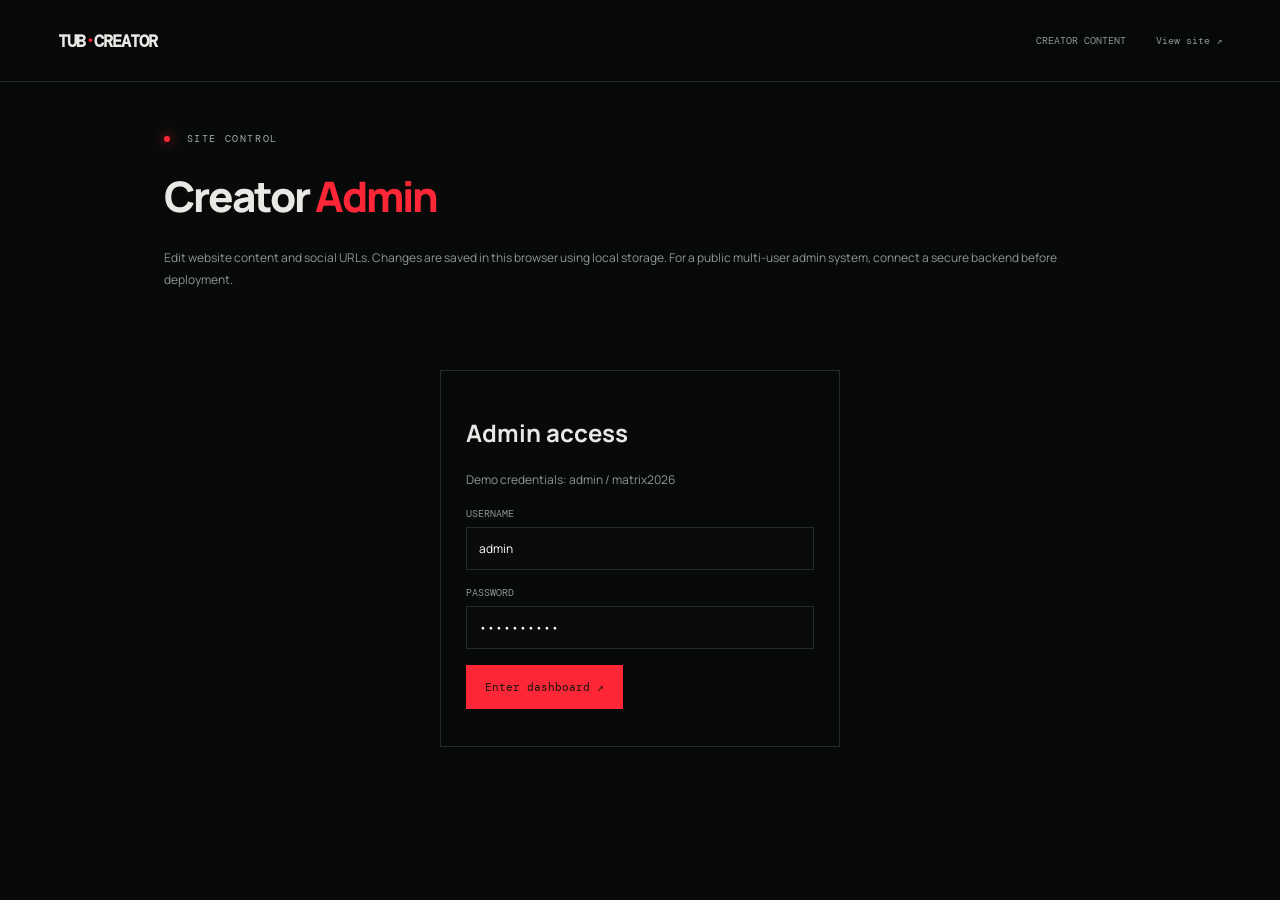
==== admin.html @ bc6277d4 "Update TUB Creator website" ====
<!doctype html><html lang="en"><head><meta charset="utf-8"><meta name="viewport" content="width=device-width,initial-scale=1"><title>TUB Creator Admin</title><link rel="stylesheet" href="style.css"><style>body{min-height:100vh}.admin-wrap{max-width:1000px;margin:50px auto;padding:0 24px}.admin-wrap h1{font-size:42px;letter-spacing:-2px;line-height:1;margin:30px 0}.admin-wrap h1 em{color:var(--green);font-style:normal}.admin-note{color:var(--muted);font-size:12px;line-height:1.8}.admin-grid{display:grid;grid-template-columns:220px 1fr;gap:25px;margin-top:35px}.side{border:1px solid var(--line);padding:12px;height:max-content}.side button{display:block;width:100%;padding:13px;text-align:left;background:none;border:0;color:#a5afa6;font:11px var(--mono);cursor:pointer}.side button.active,.side button:hover{background:#151b16;color:var(--green)}.panel{border:1px solid var(--line);padding:25px}.panel h2{font-size:18px;margin:0 0 20px}.field{display:grid;gap:7px;margin:16px 0}.field label{font:10px var(--mono);color:var(--muted)}.field input,.field textarea{background:#090c0a;border:1px solid var(--line);padding:12px;color:white;font:12px Manrope;width:100%}.row{display:grid;grid-template-columns:1fr 1fr;gap:12px}.save{margin-top:20px}.item{border:1px solid var(--line);padding:15px;margin:12px 0}.item input,.item textarea{margin:5px 0}.item button{background:none;border:1px solid #3a433b;color:var(--green);padding:8px 12px;cursor:pointer}.login{max-width:400px;margin:80px auto;padding:25px;border:1px solid var(--line)}@media(max-width:700px){.admin-grid{grid-template-columns:1fr}.side{display:flex;overflow:auto}.side button{white-space:nowrap;width:auto}.row{grid-template-columns:1fr}.admin-wrap h1{font-size:34px}}</style></head><body><header><a class="brand" href="index.html">TUB<span>·</span>CREATOR</a><span style="margin-left:auto;font:10px var(--mono);color:var(--muted)">CREATOR CONTENT</span><a class="admin-link" href="index.html">View site ↗</a></header><div class="admin-wrap"><div class="eyebrow"><i></i> SITE CONTROL</div><h1>Creator <em>Admin</em></h1><p class="admin-note">Edit website content and social URLs. Changes are saved in this browser using local storage. For a public multi-user admin system, connect a secure backend before deployment.</p><div id="login" class="login"><h2>Admin access</h2><p class="admin-note">Demo credentials: admin / matrix2026</p><div class="field"><label>USERNAME</label><input id="user" value="admin"></div><div class="field"><label>PASSWORD</label><input id="pass" type="password" value="matrix2026"></div><button class="btn primary" id="loginBtn">Enter dashboard ↗</button><p id="loginMsg" class="admin-note"></p></div><div id="dashboard" style="display:none"><div class="admin-grid"><aside class="side"><button class="active" data-tab="general">General</button><button data-tab="services">Services</button><button data-tab="socials">Social links</button><button data-tab="faq">FAQ</button><button data-tab="gallery">Gallery / Uploads</button></aside><section class="panel" id="editor"></section></div></div></div><script src="admin.js"></script></body></html>
---- style.css ----
@import url('https://fonts.googleapis.com/css2?family=DM+Mono:wght@400;500&family=Manrope:wght@300;400;500;600;700;800&display=swap');
:root{--bg:#080a0a;--panel:#0e1211;--line:#252b27;--text:#e7e9e4;--muted:#8e9790;--green:#ff2638;--mono:'DM Mono',monospace}*{box-sizing:border-box}html{scroll-behavior:smooth}body{margin:0;background:var(--bg);color:var(--text);font-family:Manrope,Arial,sans-serif}a{color:inherit;text-decoration:none}.ticker{height:34px;border-bottom:1px solid var(--line);display:flex;align-items:center;overflow:hidden;white-space:nowrap;font:10px var(--mono);color:#aab2a9;padding:0 4.5%;gap:25px}.ticker span{color:var(--green)}header{height:82px;padding:0 4.5%;display:flex;align-items:center;border-bottom:1px solid var(--line);gap:30px;position:sticky;top:0;background:#080a0aeb;backdrop-filter:blur(14px);z-index:9}.brand{font:600 17px var(--mono);letter-spacing:-1px;white-space:nowrap}.brand span{color:var(--green)}nav{display:flex;gap:26px;margin:auto;font:11px var(--mono);color:#aab0aa}nav a:hover,.admin-link:hover{color:var(--green)}.admin-link{font:10px var(--mono);color:var(--muted)}.menu{display:none;background:none;border:0;color:white;font-size:22px}.hero{padding:110px 8% 28px;min-height:670px;position:relative;background:radial-gradient(ellipse at 78% 38%,#18211b 0%,transparent 42%)}.eyebrow,.section-label{font:10px var(--mono);letter-spacing:1.6px;color:#a3ada4}.eyebrow i{display:inline-block;width:6px;height:6px;border-radius:50%;background:var(--green);margin-right:9px;box-shadow:0 0 12px var(--green)}h1{font-size:clamp(76px,13vw,170px);line-height:.83;letter-spacing:-.09em;margin:35px 0 27px;font-weight:800}h1 em,h2 em{font-style:normal;color:var(--green)}.tagline{font-size:21px;font-weight:600;margin:0 0 12px}.sub{font:11px var(--mono);color:var(--muted);max-width:700px;line-height:1.9}.actions{display:flex;gap:12px;margin-top:32px}.btn{border:1px solid #384039;padding:14px 18px;background:transparent;color:#dce1d9;font:11px var(--mono);display:inline-flex;gap:22px;align-items:center;cursor:pointer}.btn b{color:var(--green)}.primary{background:var(--green);color:#11170c;border-color:var(--green)}.primary b{color:#111}.hero-bottom{position:absolute;bottom:25px;left:8%;right:8%;border-top:1px solid var(--line);padding-top:15px;display:flex;justify-content:space-between;color:#69736b;font:9px var(--mono)}.section{padding:90px 8%;border-top:1px solid var(--line)}.section-label{display:flex;justify-content:space-between;margin-bottom:60px}.section-label span{color:#606a62}.split{display:grid;grid-template-columns:1fr 1.1fr;gap:8%;}.split h2,.services-head h2,.community-head h2{font-size:clamp(32px,4.7vw,64px);line-height:1.08;letter-spacing:-.06em;margin:0;font-weight:600}.split>div>p,.services-head>p,.community-head>p{font-size:14px;line-height:1.9;color:#a0a9a1;margin:0 0 30px}.principles{display:grid;grid-template-columns:1fr 1fr;gap:28px 22px}.principles article{border-top:1px solid var(--line);padding-top:16px}.principles b,.cards article>small{font:10px var(--mono);color:var(--green)}h3{font-size:16px;margin:12px 0 8px}.principles p,.cards p,.timeline p{font-size:12px;line-height:1.8;color:var(--muted);margin:0}.services-head,.community-head{display:grid;grid-template-columns:1fr 1.1fr;gap:8%;align-items:end;margin-bottom:40px}.cards{display:grid;grid-template-columns:repeat(3,1fr);border-top:1px solid var(--line);border-left:1px solid var(--line)}.cards article{padding:25px;border-right:1px solid var(--line);border-bottom:1px solid var(--line);min-height:230px;position:relative}.cards .num{font:11px var(--mono);color:#647066}.cards h3{font-size:19px;margin:30px 0 12px}.cards a{display:inline-block;font:10px var(--mono);margin-top:22px;color:var(--green)}.market-grid{display:grid;grid-template-columns:1fr 1fr;border-top:1px solid var(--line);border-left:1px solid var(--line)}.market-grid div{padding:17px;border-right:1px solid var(--line);border-bottom:1px solid var(--line)}.market-grid small,.market-grid span{display:block;font:9px var(--mono);color:var(--muted)}.market-grid b{display:block;font-size:20px;margin:9px 0}.social-grid{display:grid;grid-template-columns:repeat(4,1fr);border:1px solid var(--line)}.social-grid a{padding:23px;border-right:1px solid var(--line);min-height:130px}.social-grid a:last-child{border-right:0}.social-grid small{font:9px var(--mono);color:var(--green)}.social-grid b{display:block;margin:15px 0 8px}.social-grid span{font-size:10px;color:var(--muted)}.stats{display:grid;grid-template-columns:repeat(4,1fr);margin-top:45px}.stats>div{border-left:1px solid var(--line);padding:0 22px}.stats b{font-size:36px;letter-spacing:-2px}.stats b span{color:var(--green)}.stats small{display:block;font:9px var(--mono);color:var(--muted);margin-top:8px}.timeline{border-left:1px solid #303830;padding-left:27px}.timeline article{position:relative;padding:0 0 27px}.timeline article:before{content:'';position:absolute;left:-32px;top:4px;width:8px;height:8px;border:1px solid var(--green);background:var(--bg);border-radius:50%}.timeline small{font:10px var(--mono);color:var(--green)}.timeline h3{margin:8px 0}.faq-list{border-top:1px solid var(--line)}.faq-item{border-bottom:1px solid var(--line)}.faq-q{display:flex;justify-content:space-between;width:100%;padding:20px 0;background:none;border:0;color:var(--text);font:13px Manrope;text-align:left;cursor:pointer}.faq-q span{color:var(--green);font:18px var(--mono)}.faq-a{display:none;padding:0 25px 20px 0;font-size:12px;line-height:1.8;color:var(--muted)}.faq-item.open .faq-a{display:block}.contact form{display:grid;gap:18px}.contact label{display:grid;gap:9px;font:10px var(--mono);color:#9aa49b}.contact input,.contact textarea{width:100%;background:#0b0e0c;border:1px solid var(--line);padding:13px;color:white;font:12px Manrope;outline:none}.contact input:focus,.contact textarea:focus{border-color:var(--green)}form .btn{justify-self:start}footer{padding:45px 8%;border-top:1px solid var(--line)}footer p{font-size:11px;color:var(--muted)}footer #footerSocial{display:flex;gap:20px;font:10px var(--mono);margin:25px 0}footer small{display:block;border-top:1px solid var(--line);padding-top:18px;color:#69736b;font:9px var(--mono)}footer small span{float:right}
@media(max-width:760px){header{height:65px;gap:14px}.menu{display:block;margin-left:auto}nav{display:none;position:absolute;top:64px;left:0;right:0;background:#0b0e0c;padding:22px;flex-direction:column;gap:20px;border-bottom:1px solid var(--line)}nav.show{display:flex}.admin-link{font-size:9px}.hero{padding:90px 6% 50px;min-height:620px}h1{font-size:19vw}.section{padding:65px 6%}.section-label{margin-bottom:38px}.split,.services-head,.community-head{grid-template-columns:1fr;gap:25px}.principles{gap:20px}.cards{grid-template-columns:1fr}.cards article{min-height:190px}.social-grid{grid-template-columns:1fr 1fr}.social-grid a:nth-child(2){border-right:0}.social-grid a{border-bottom:1px solid var(--line)}.stats{grid-template-columns:1fr 1fr;gap:25px}.stats>div{padding-left:14px}.hero-bottom{left:6%;right:6%}footer small span{float:none;display:block;margin-top:10px}}

/* TUB creator refresh */
.hero{background-image:linear-gradient(90deg,rgba(7,10,9,.97) 0%,rgba(7,10,9,.78) 48%,rgba(7,10,9,.32) 100%),radial-gradient(ellipse at 78% 38%,#16352a 0%,transparent 46%),var(--hero-image,none);background-size:cover;background-position:center}
.hero:after{content:"WEB3 / ONCHAIN / CREATOR";position:absolute;right:8%;top:110px;font:10px var(--mono);letter-spacing:2px;color:#a9cbb5;writing-mode:vertical-rl;opacity:.65}
.gallery-head{display:grid;grid-template-columns:1fr 1.1fr;gap:8%;align-items:end;margin-bottom:38px}.gallery-head h2{font-size:clamp(32px,4.7vw,64px);line-height:1.08;letter-spacing:-.06em;margin:0;font-weight:600}.gallery-head p{font-size:14px;line-height:1.9;color:#a0a9a1;margin:0}.gallery-grid{display:grid;grid-template-columns:repeat(3,1fr);gap:12px}.gallery-card{border:1px solid var(--line);background:#0e1211;overflow:hidden}.gallery-card img{width:100%;height:220px;object-fit:cover;display:block;filter:saturate(.78)}.gallery-card div{padding:16px}.gallery-card small{font:9px var(--mono);color:var(--green);display:block;margin-bottom:9px}.gallery-card b{font-size:13px;font-weight:600}.gallery-card:hover img{filter:saturate(1.15);transform:scale(1.02);transition:.35s}
@media(max-width:760px){.gallery-head{grid-template-columns:1fr;gap:20px}.gallery-grid{grid-template-columns:1fr}.gallery-card img{height:210px}.hero:after{display:none}}
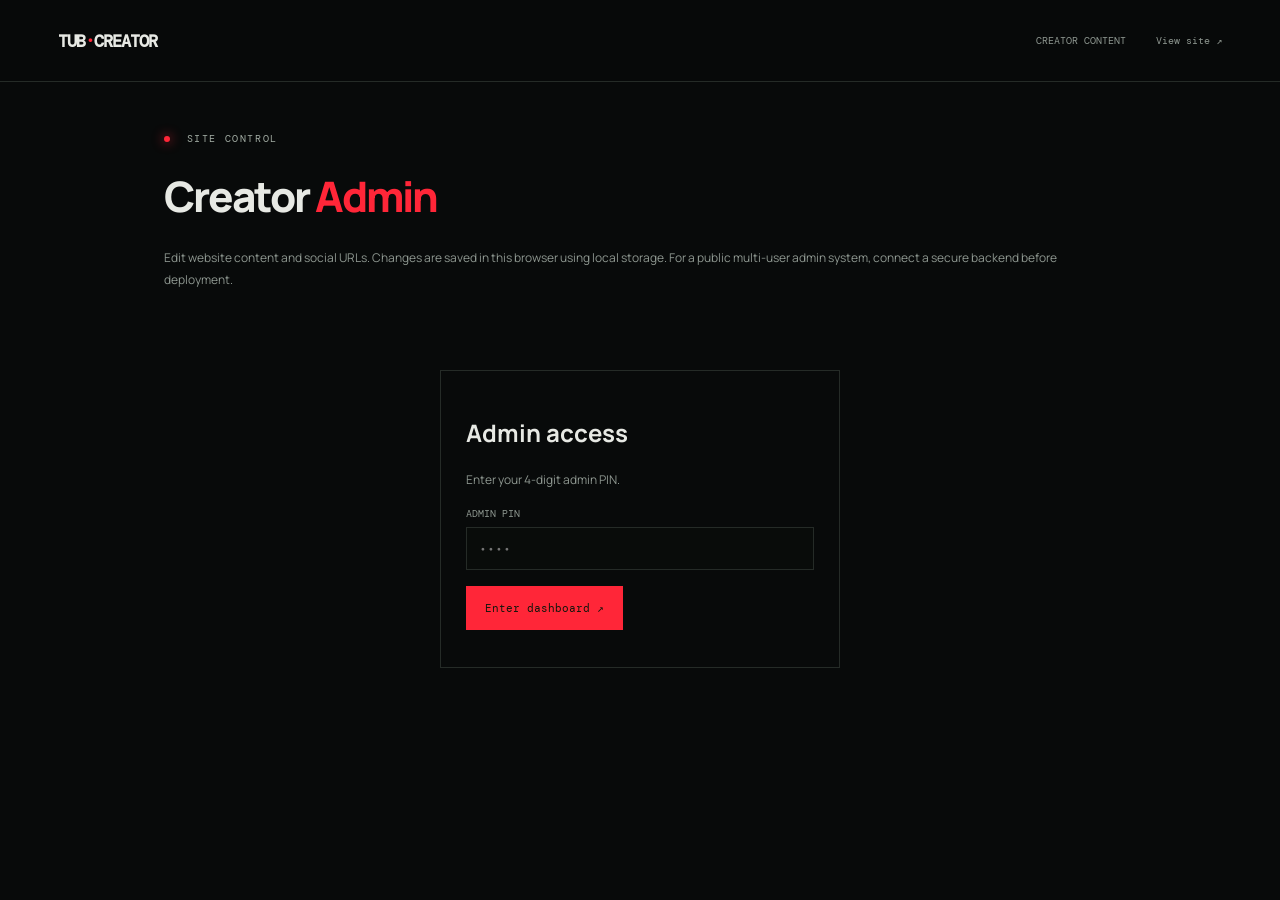
==== commit 064419af: "Update TUB Creator website" ====
--- a/admin.html
+++ b/admin.html
@@ -1 +1 @@
-<!doctype html><html lang="en"><head><meta charset="utf-8"><meta name="viewport" content="width=device-width,initial-scale=1"><title>TUB Creator Admin</title><link rel="stylesheet" href="style.css"><style>body{min-height:100vh}.admin-wrap{max-width:1000px;margin:50px auto;padding:0 24px}.admin-wrap h1{font-size:42px;letter-spacing:-2px;line-height:1;margin:30px 0}.admin-wrap h1 em{color:var(--green);font-style:normal}.admin-note{color:var(--muted);font-size:12px;line-height:1.8}.admin-grid{display:grid;grid-template-columns:220px 1fr;gap:25px;margin-top:35px}.side{border:1px solid var(--line);padding:12px;height:max-content}.side button{display:block;width:100%;padding:13px;text-align:left;background:none;border:0;color:#a5afa6;font:11px var(--mono);cursor:pointer}.side button.active,.side button:hover{background:#151b16;color:var(--green)}.panel{border:1px solid var(--line);padding:25px}.panel h2{font-size:18px;margin:0 0 20px}.field{display:grid;gap:7px;margin:16px 0}.field label{font:10px var(--mono);color:var(--muted)}.field input,.field textarea{background:#090c0a;border:1px solid var(--line);padding:12px;color:white;font:12px Manrope;width:100%}.row{display:grid;grid-template-columns:1fr 1fr;gap:12px}.save{margin-top:20px}.item{border:1px solid var(--line);padding:15px;margin:12px 0}.item input,.item textarea{margin:5px 0}.item button{background:none;border:1px solid #3a433b;color:var(--green);padding:8px 12px;cursor:pointer}.login{max-width:400px;margin:80px auto;padding:25px;border:1px solid var(--line)}@media(max-width:700px){.admin-grid{grid-template-columns:1fr}.side{display:flex;overflow:auto}.side button{white-space:nowrap;width:auto}.row{grid-template-columns:1fr}.admin-wrap h1{font-size:34px}}</style></head><body><header><a class="brand" href="index.html">TUB<span>·</span>CREATOR</a><span style="margin-left:auto;font:10px var(--mono);color:var(--muted)">CREATOR CONTENT</span><a class="admin-link" href="index.html">View site ↗</a></header><div class="admin-wrap"><div class="eyebrow"><i></i> SITE CONTROL</div><h1>Creator <em>Admin</em></h1><p class="admin-note">Edit website content and social URLs. Changes are saved in this browser using local storage. For a public multi-user admin system, connect a secure backend before deployment.</p><div id="login" class="login"><h2>Admin access</h2><p class="admin-note">Demo credentials: admin / matrix2026</p><div class="field"><label>USERNAME</label><input id="user" value="admin"></div><div class="field"><label>PASSWORD</label><input id="pass" type="password" value="matrix2026"></div><button class="btn primary" id="loginBtn">Enter dashboard ↗</button><p id="loginMsg" class="admin-note"></p></div><div id="dashboard" style="display:none"><div class="admin-grid"><aside class="side"><button class="active" data-tab="general">General</button><button data-tab="services">Services</button><button data-tab="socials">Social links</button><button data-tab="faq">FAQ</button><button data-tab="gallery">Gallery / Uploads</button></aside><section class="panel" id="editor"></section></div></div></div><script src="admin.js"></script></body></html>
+<!doctype html><html lang="en"><head><meta charset="utf-8"><meta name="viewport" content="width=device-width,initial-scale=1"><title>TUB Creator Admin</title><link rel="stylesheet" href="style.css"><style>body{min-height:100vh}.admin-wrap{max-width:1000px;margin:50px auto;padding:0 24px}.admin-wrap h1{font-size:42px;letter-spacing:-2px;line-height:1;margin:30px 0}.admin-wrap h1 em{color:var(--green);font-style:normal}.admin-note{color:var(--muted);font-size:12px;line-height:1.8}.admin-grid{display:grid;grid-template-columns:220px 1fr;gap:25px;margin-top:35px}.side{border:1px solid var(--line);padding:12px;height:max-content}.side button{display:block;width:100%;padding:13px;text-align:left;background:none;border:0;color:#a5afa6;font:11px var(--mono);cursor:pointer}.side button.active,.side button:hover{background:#151b16;color:var(--green)}.panel{border:1px solid var(--line);padding:25px}.panel h2{font-size:18px;margin:0 0 20px}.field{display:grid;gap:7px;margin:16px 0}.field label{font:10px var(--mono);color:var(--muted)}.field input,.field textarea{background:#090c0a;border:1px solid var(--line);padding:12px;color:white;font:12px Manrope;width:100%}.row{display:grid;grid-template-columns:1fr 1fr;gap:12px}.save{margin-top:20px}.item{border:1px solid var(--line);padding:15px;margin:12px 0}.item input,.item textarea{margin:5px 0}.item button{background:none;border:1px solid #3a433b;color:var(--green);padding:8px 12px;cursor:pointer}.login{max-width:400px;margin:80px auto;padding:25px;border:1px solid var(--line)}@media(max-width:700px){.admin-grid{grid-template-columns:1fr}.side{display:flex;overflow:auto}.side button{white-space:nowrap;width:auto}.row{grid-template-columns:1fr}.admin-wrap h1{font-size:34px}}</style></head><body><header><a class="brand" href="index.html">TUB<span>·</span>CREATOR</a><span style="margin-left:auto;font:10px var(--mono);color:var(--muted)">CREATOR CONTENT</span><a class="admin-link" href="index.html">View site ↗</a></header><div class="admin-wrap"><div class="eyebrow"><i></i> SITE CONTROL</div><h1>Creator <em>Admin</em></h1><p class="admin-note">Edit website content and social URLs. Changes are saved in this browser using local storage. For a public multi-user admin system, connect a secure backend before deployment.</p><div id="login" class="login"><h2>Admin access</h2><p class="admin-note">Enter your 4-digit admin PIN.</p><div class="field"><label>ADMIN PIN</label><input id="pin" type="password" inputmode="numeric" maxlength="4" placeholder="••••"></div><button class="btn primary" id="loginBtn">Enter dashboard ↗</button><p id="loginMsg" class="admin-note"></p></div><div id="dashboard" style="display:none"><div class="admin-grid"><aside class="side"><button class="active" data-tab="general">General</button><button data-tab="services">Services</button><button data-tab="socials">Social links</button><button data-tab="faq">FAQ</button><button data-tab="gallery">Gallery / Uploads</button></aside><section class="panel" id="editor"></section></div></div></div><script src="admin.js"></script></body></html>
